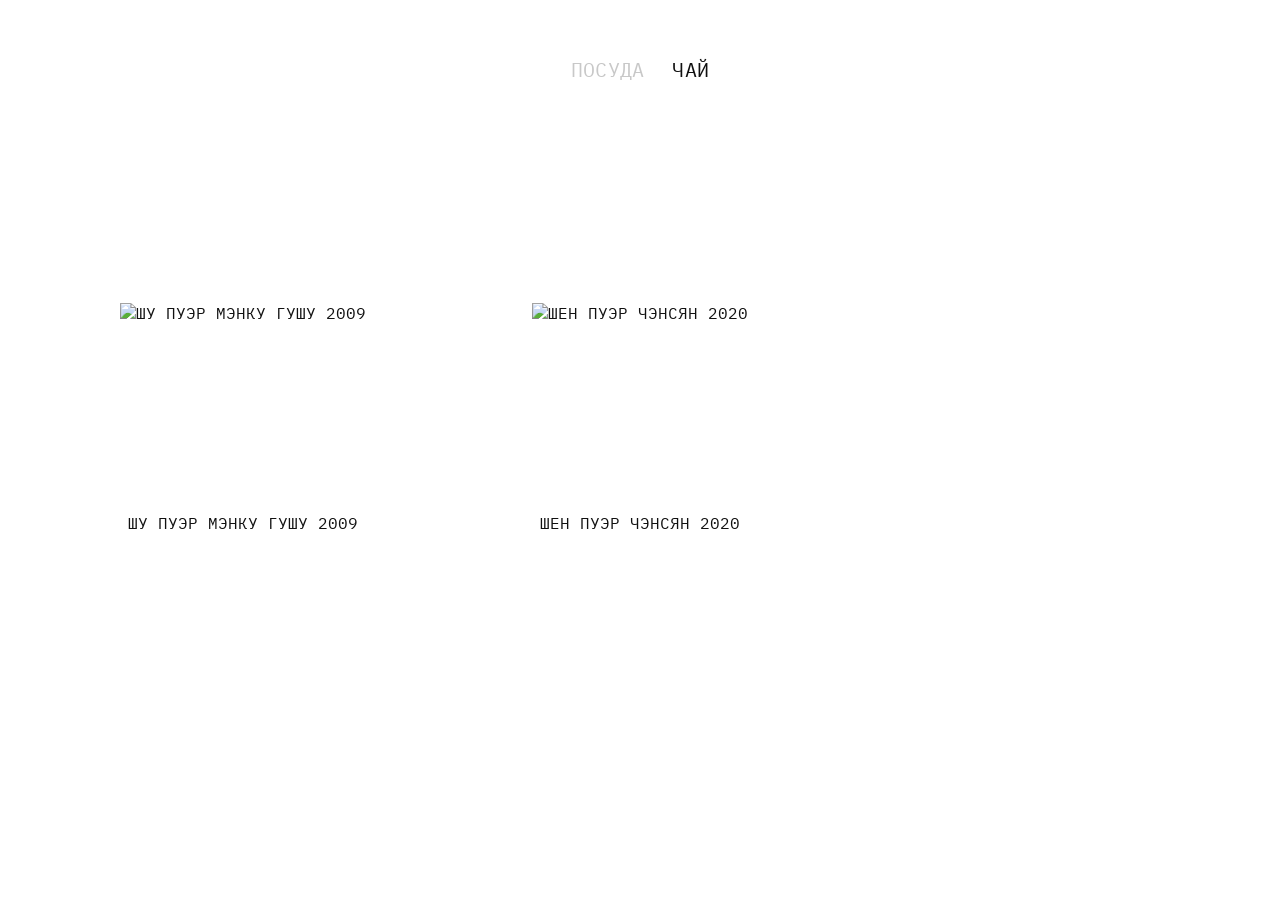
==== tea.html @ ef67f879 "Add files via upload" ====
<!DOCTYPE html>
<html lang="ru"><head><meta charset="utf-8">
<meta name="viewport" content="width=device-width, initial-scale=1">
<title>Чай</title>
<link rel="preconnect" href="https://fonts.googleapis.com">
<link rel="preconnect" href="https://fonts.gstatic.com" crossorigin>
<link href="https://fonts.googleapis.com/css2?family=IBM+Plex+Mono:wght@400;500&display=swap&subset=cyrillic" rel="stylesheet">
<link rel="stylesheet" href="style.css"></head>
<body>
<header><nav>
<a href="ware.html">Посуда</a>
<a href="tea.html" class="active">Чай</a>
</nav></header>
<main id="grid" data-category="tea"></main>
<div id="sheet" hidden>
<div class="panel">
<button id="close" aria-label="Закрыть">✕</button>
<div class="pic" id="s-pic"></div>
<div class="price" id="s-price"></div>
<h2 id="s-name"></h2>
<p id="s-desc"></p>
</div></div>
<script src="products.js"></script>
<script src="script.js"></script>
</body></html>
---- style.css ----
:root{--fg:#111;--mute:#c8c8c8;--bg:#fff;--ph:#f2f2f2}
*{box-sizing:border-box;margin:0}
body{background:var(--bg);color:var(--fg);font-family:"IBM Plex Mono",ui-monospace,Menlo,monospace;font-size:16px;text-transform:uppercase;letter-spacing:.02em}
a{color:inherit;text-decoration:none}
header{padding:56px 16px 40px}
nav{display:flex;justify-content:center;gap:28px;font-size:20px}
nav a{color:var(--mute);transition:color .2s}
nav a.active,nav a:hover{color:var(--fg)}
main{display:grid;grid-template-columns:repeat(2,1fr);gap:56px 8px;padding:0 8px 80px;max-width:1200px;margin:0 auto}
@media(min-width:800px){main{grid-template-columns:repeat(3,1fr)}}
.card{background:none;border:0;font:inherit;color:inherit;text-transform:inherit;cursor:pointer;text-align:center}
.card .pic{aspect-ratio:1/1;display:flex;align-items:center;justify-content:center;padding:12%}
.card img,.panel img{max-width:100%;max-height:100%;object-fit:contain}
.ph{width:70%;height:70%;background:var(--ph)}
.card span{display:block;margin-top:12px}
.empty{grid-column:1/-1;text-align:center;color:var(--mute)}
#sheet{position:fixed;inset:0;background:var(--bg);overflow:auto;z-index:10}
#sheet[hidden]{display:none}
.panel{max-width:520px;margin:0 auto;padding:24px 20px 60px;text-align:center;position:relative}
#close{position:absolute;right:16px;top:20px;background:none;border:0;font:inherit;font-size:24px;cursor:pointer;color:var(--fg)}
.panel .pic{margin:48px 0 24px}
.slider{display:flex;overflow-x:auto;scroll-snap-type:x mandatory;height:50vh;scrollbar-width:none;cursor:pointer}
.slider::-webkit-scrollbar{display:none}
.slide{flex:0 0 100%;scroll-snap-align:center;display:flex;align-items:center;justify-content:center}
.dots{display:flex;justify-content:center;gap:10px;margin-top:20px}
.dots i{width:6px;height:6px;border-radius:50%;background:var(--mute)}
.dots i.on{background:var(--fg)}
.price{font-size:20px;margin-bottom:16px}
.panel h2{font-size:20px;font-weight:500;margin-bottom:12px}
.panel p{text-transform:none;line-height:1.6;white-space:pre-line}
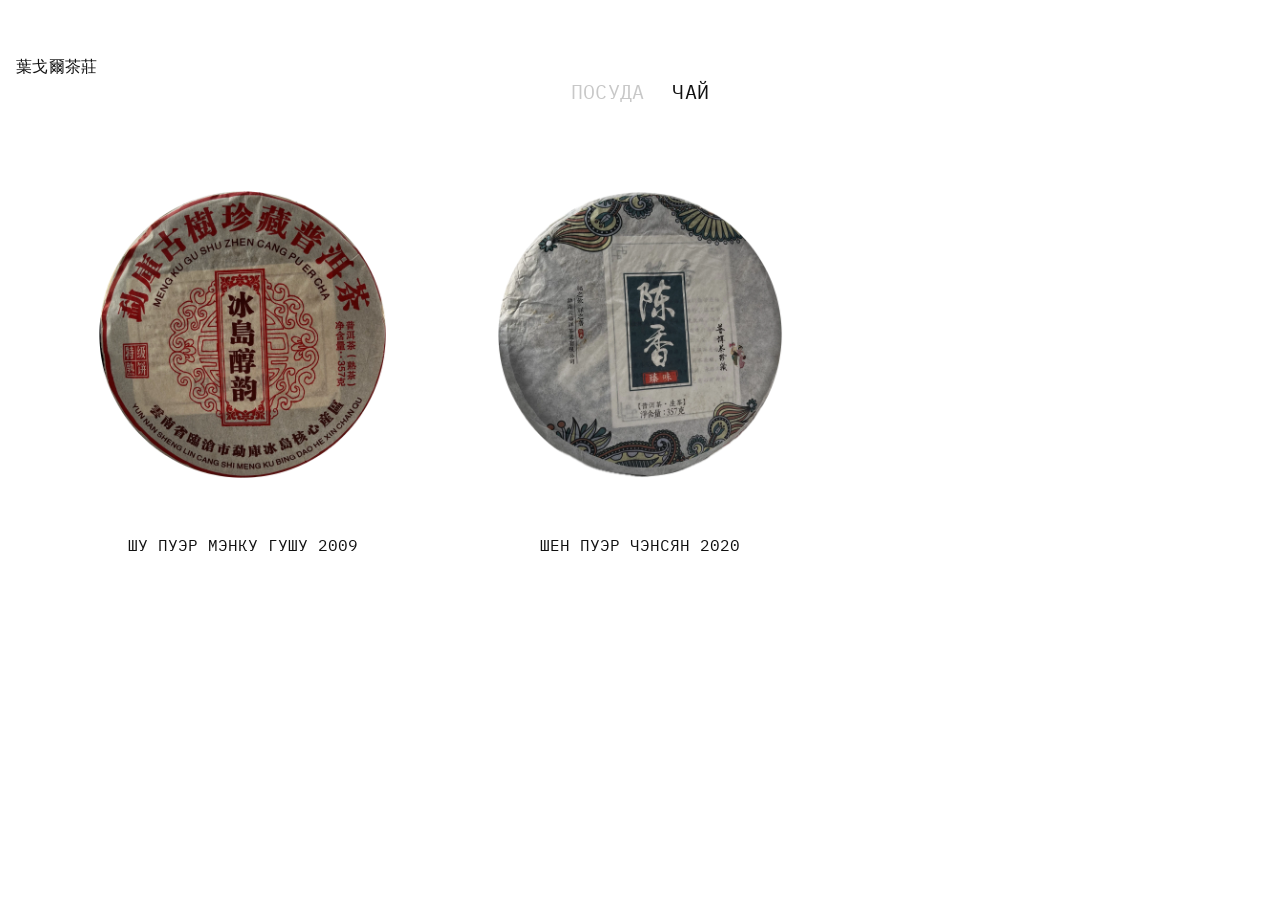
==== commit eb615609: "Update tea.html" ====
--- a/tea.html
+++ b/tea.html
@@ -1,13 +1,14 @@
 <!DOCTYPE html>
 <html lang="ru"><head><meta charset="utf-8">
 <meta name="viewport" content="width=device-width, initial-scale=1">
-<title>Чай</title>
+<title>葉戈爾茶莊 — Чай</title>
 <link rel="preconnect" href="https://fonts.googleapis.com">
 <link rel="preconnect" href="https://fonts.gstatic.com" crossorigin>
 <link href="https://fonts.googleapis.com/css2?family=IBM+Plex+Mono:wght@400;500&display=swap&subset=cyrillic" rel="stylesheet">
+<link href="https://fonts.googleapis.com/css2?family=Noto+Sans+TC:wght@300&text=%E8%91%89%E6%88%88%E7%88%BE%E8%8C%B6%E8%8E%8A&display=swap" rel="stylesheet">
 <link rel="stylesheet" href="style.css"></head>
 <body>
-<header><nav>
+<header><a class="brand" href="index.html">葉戈爾茶莊</a><nav>
 <a href="ware.html">Посуда</a>
 <a href="tea.html" class="active">Чай</a>
 </nav></header>
